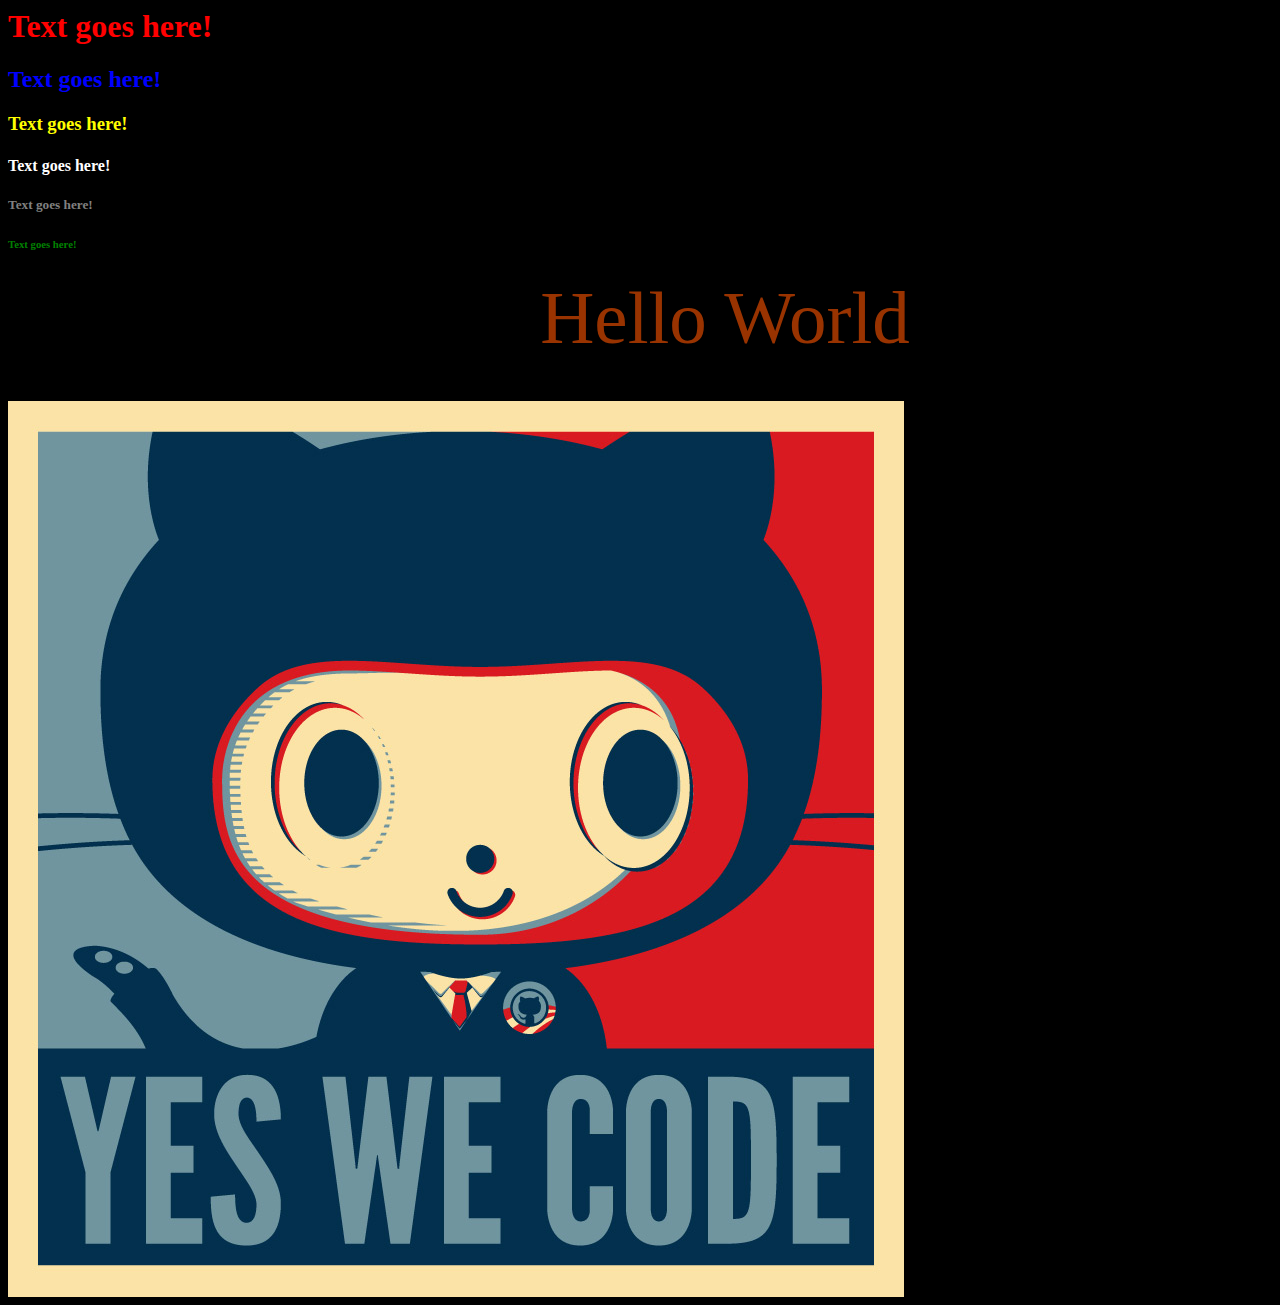
==== index.html @ bf5a316a "Update index.html" ====
<html>  
<style>
  h2{
    color: blue;
  }
  h3{
    color: yellow;
  }
  h4{
    color: white;
  }
  h5{
    color: gray;
  }
  h6{
    color: green;
  }
  
  p{
   color: #993300; 
    text-align: center;
    font-size: 75;
    margin: 2px 30px 40px 200px;
  }
  h1{
    color: red;
  }
 body{
   background-color: black;
  }
</style>  
<body>
  <h1>Text goes here!</h1>
  

  <h2>Text goes here!</h2>
  <h3>Text goes here!</h3>
  <h4>Text goes here!</h4>
  <h5>Text goes here!</h5>
  <h6>Text goes here!</h6>
<p>Hello World</p>
  <img src=baracktocat.jpg>

</body>
</html>
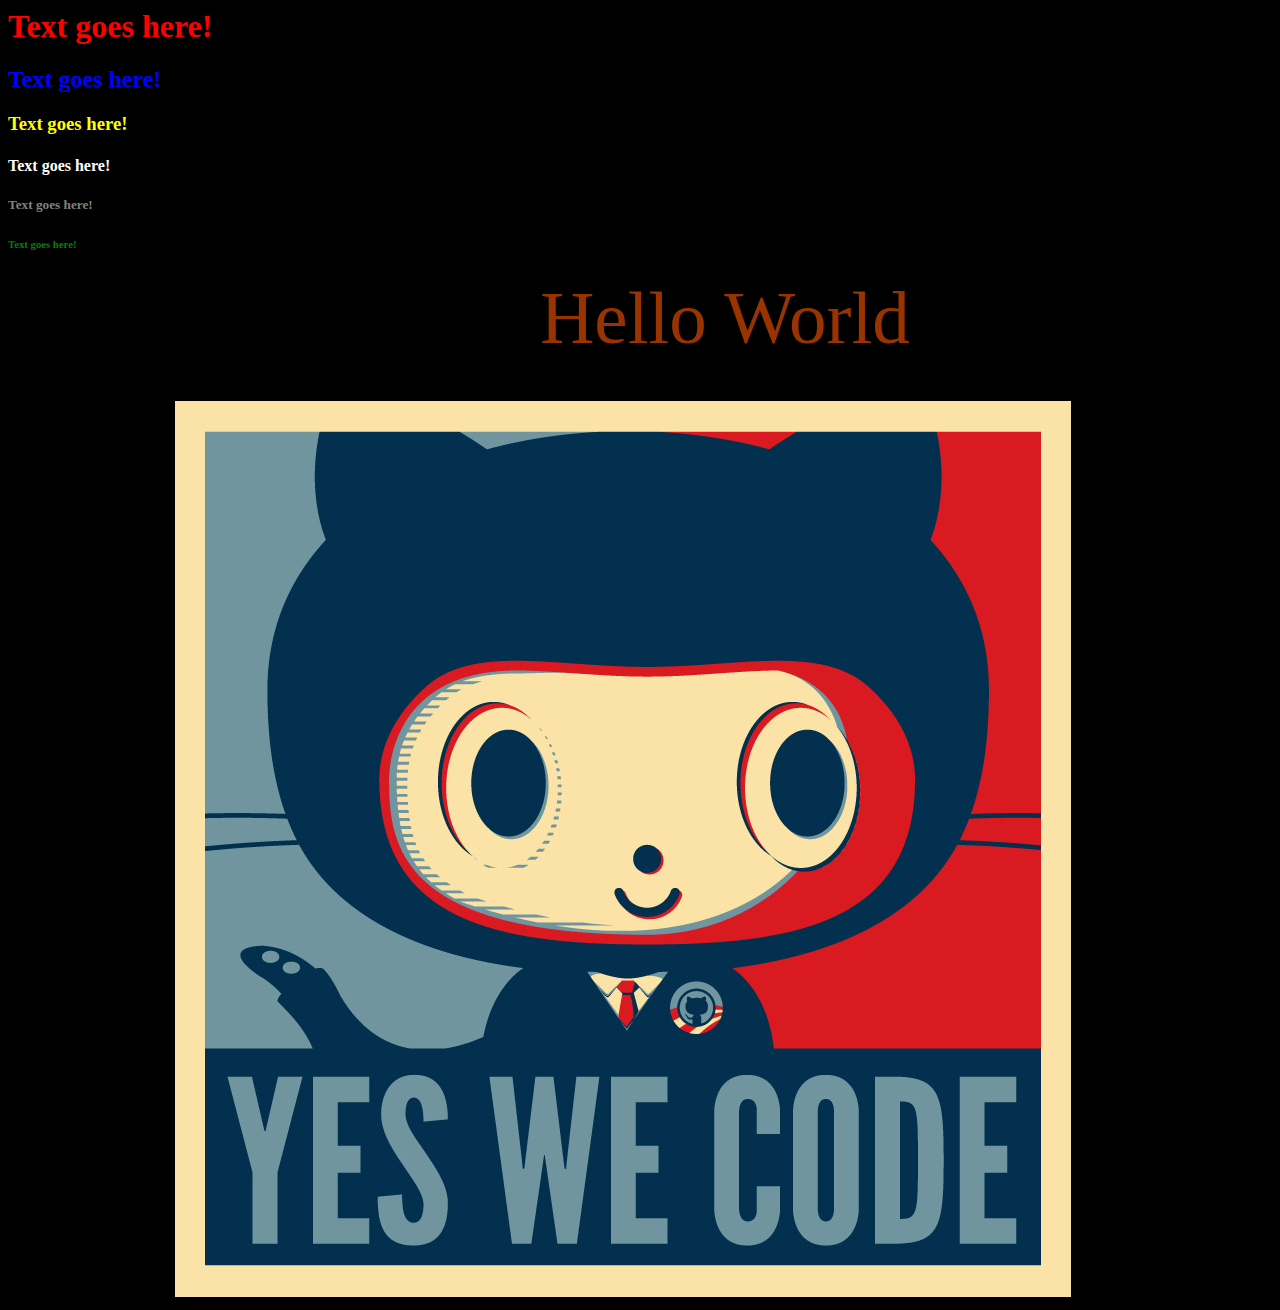
==== commit 9bb46b83: "Update index.html" ====
--- a/index.html
+++ b/index.html
@@ -4,6 +4,42 @@
 
 <html>  
 <style>
+ 
+li a:hover {
+
+    background-color: #21b82b;
+
+}
+
+  a{
+
+    margin: 20px 20px;
+
+    font-size: 20px;
+
+  }
+
+a:link, a:visited {
+    background-color: black;
+
+    font-size: 30px;
+
+    color: white;
+
+    padding: 20px 22px;
+
+    text-align: center;
+
+    text-decoration: none;
+
+    display: inline-block;
+
+}
+
+
+a:hover, a:active {
+    background-color: blue;
+}
   h2{
     color: blue;
   }
@@ -43,6 +79,7 @@
   <h5>Text goes here!</h5>
   <h6>Text goes here!</h6>
 <p>Hello World</p>
+ <a herf="page2.html">Go to page two</a>
   <img src=baracktocat.jpg>
 
 </body>
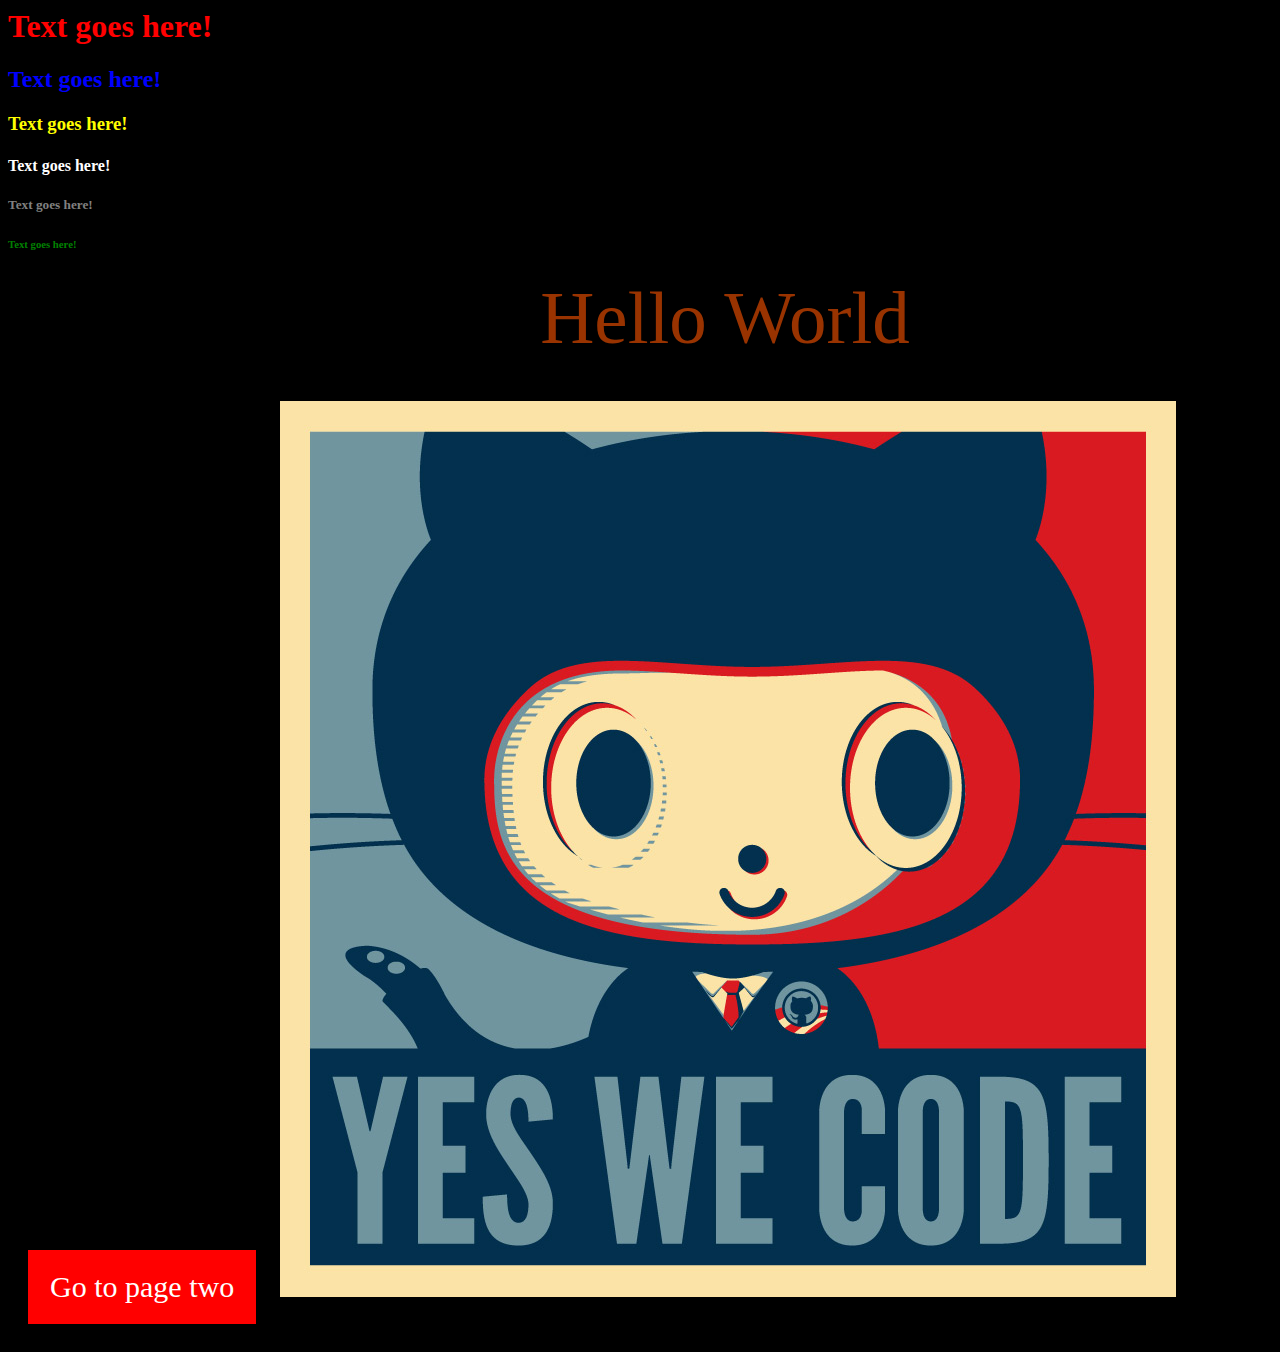
==== commit 100f7fbc: "Update index.html" ====
--- a/index.html
+++ b/index.html
@@ -20,12 +20,11 @@
   }
 
 a:link, a:visited {
-    background-color: black;
+    background-color: red;
 
     font-size: 30px;
 
     color: white;
-
     padding: 20px 22px;
 
     text-align: center;
@@ -79,7 +78,7 @@
   <h5>Text goes here!</h5>
   <h6>Text goes here!</h6>
 <p>Hello World</p>
- <a herf="page2.html">Go to page two</a>
+ <a href="page2.html">Go to page two</a>
   <img src=baracktocat.jpg>
 
 </body>
